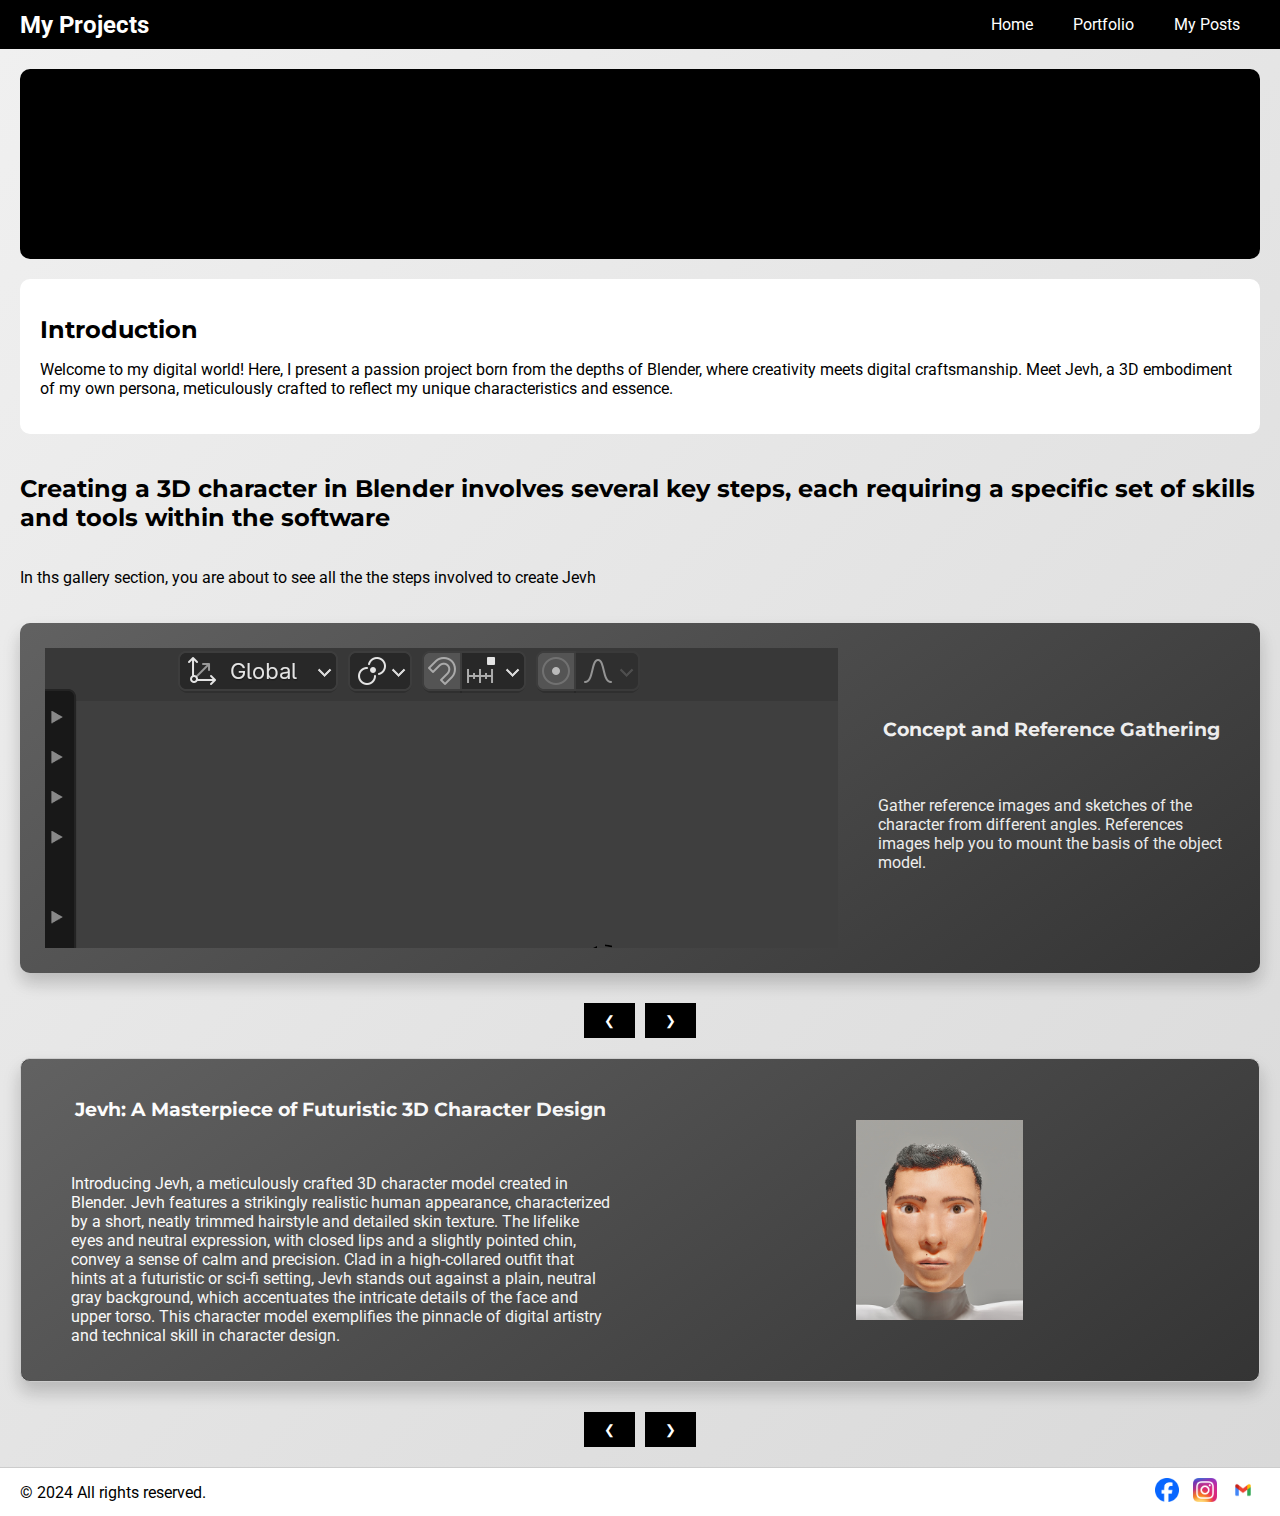
==== index.html @ c6016a76 "updated gallery to use gif files" ====
<!DOCTYPE html>
<html lang="en">
<head>
    <meta charset="UTF-8">
    <meta name="viewport" content="width=device-width, initial-scale=1.0">
    <title>My Projects</title>
    <link href="https://fonts.googleapis.com/css2?family=Roboto:wght@400;700&family=Montserrat:wght@400;700&display=swap" rel="stylesheet">
    <link rel="stylesheet" href="css/index.css">
    <link rel="stylesheet" href="css/styles.css">
</head>
<body>
    <div id="app">
        <div class="navbar">
            <div class="title">My Projects</div>
            <div class="menu" id="menu">
                <a href="#">Home</a>
                <a href="my-portfolio.html">Portfolio</a>
                <a href="my-posts.html">My Posts</a>
            </div>
            <div class="toggle-button" id="toggle-button">
                &#9776;
            </div>
        </div>
        <div class="container">
            <!-- video section -->
            <div class="video-container">
                <video autoplay muted loop>
                    <source src="assets/videos/up.mp4" type="video/mp4">
                    Your browser does not support the video tag.
                </video>
            </div>
            <!-- Introduction section -->
            <div class="introduction">
                <h1>Introduction</h1>
                <p>Welcome to my digital world! Here, I present a passion project born from the depths of Blender, where creativity meets digital craftsmanship. Meet Jevh, a 3D embodiment of my own persona, meticulously crafted to reflect my unique characteristics and essence.</p>
            </div>
            <!-- Gallery section -->
             <h2>Creating a 3D character in Blender involves several key steps, each requiring a specific set of skills and tools within the software</h2>
             <p>In ths gallery section, you are about to see all the the steps involved to create Jevh</p>
            <div class="gallery">
                <div class="gallery-left-container">
                    <div class="gallery-item prev">
                        <img id="prevImageContainer" class="gallery-image">
                    </div>
                    <div class="gallery-item current">
                        <div id="currentImageContainer" class="gallery-image"></div>
                    </div>
                    <div class="gallery-item next">
                        <div id="nextImageContainer" class="gallery-image"></div>
                    </div>
                </div>
                <div class="gallery-right-container">
                    <h3 id="currentDescription" class="gallery-description">Description of the current image</h3>
                    <p id="currentText" class="gallery-text">Text of the current image</p>
                </div>
            </div>
            <div class="gallery-buttons">
                <button class="prev" onclick="changeImage(-1)">&#10094;</button>
                <button class="next" onclick="changeImage(1)">&#10095;</button>
            </div>        
            <!-- New section for information and image -->
            <div class="info-image-container">
                <div class="info-container">
                    <h3 id="infoText">Title</h3><br>
                    <p id="description">This is the description of the image</p>
                </div>
                <div class="image-container">
                    <img id="fixedImage" src="assets/images/image1.jpg" alt="Info Image" style="width: 200px; height: 200px;">
                </div>
            </div>
            <div class="info-buttons">
                <button class="prev-info" onclick="changeInfo(-1)">&#10094;</button>
                <button class="next-info" onclick="changeInfo(1)">&#10095;</button>
            </div>        
        </div>
        <footer>
            <p>&copy; 2024 All rights reserved.</p>
            <div class="social-links">
                <a href="https://www.facebook.com/jhefferson.castro.50"><img src="assets/images/facebook.png" alt="Facebook"></a>
                <a href="https://www.instagram.com/iamjhefferson/"><img src="assets/images/instagram.png" alt="Instagram"></a>
                <a href="mailto:jheffersoncastrodossantos@gmail.com"><img src="assets/images/gmail.png" alt="Gmail"></a>
            </div>
        </footer>
    </div>
    <div id="imageModal" class="modal">
        <span class="close" id="closeModal">&times;</span>
        <img class="modal-content" id="modalImage">
        <div id="caption"></div>
    </div>
    <script src="js/index.js"></script>
    <script src="js/scripts.js"></script>
</body>
</html>
---- css/index.css ----
/* The Modal (background) */
.modal {
    display: none; /* Hidden by default */
    position: fixed; /* Stay in place */
    z-index: 1000; /* Sit on top */
    padding-top: 60px; /* Location of the box */
    left: 0;
    top: 0;
    width: 100%; /* Full width */
    height: 100%; /* Full height */
    overflow: auto; /* Enable scroll if needed */
    background-color: rgb(0, 0, 0); /* Fallback color */
    background-color: rgba(0, 0, 0, 0.9); /* Black w/ opacity */
}

/* Modal Content (image) */
.modal-content {
    margin: auto;
    display: block;
    width: 80%;
    max-width: 700px;
}

/* Caption of Modal Image */
#caption {
    margin: auto;
    display: block;
    width: 80%;
    max-width: 700px;
    text-align: center;
    color: #000000;
    padding: 10px 0;
    height: 150px;
}

/* Add Animation - Zoom in the Modal */
.modal-content, #caption {
    -webkit-animation-name: zoom;
    -webkit-animation-duration: 0.6s;
    animation-name: zoom;
    animation-duration: 0.6s;
}

@-webkit-keyframes zoom {
    from { -webkit-transform: scale(0) } 
    to { -webkit-transform: scale(1) }
}

@keyframes zoom {
    from { transform: scale(0) } 
    to { transform: scale(1) }
}

/* The Close Button */
.close {
    position: absolute;
    top: 45px;
    right: 35px;
    color: #000000;
    font-size: 50px;
    font-weight: bold;
    transition: 0.3s;
}

.close:hover,
.close:focus {
    color: #1f1f1f;
    text-decoration: none;
    cursor: pointer;
}

/* New class for reducing the opacity of the background content */
.body-modal-open .container,
.body-modal-open .navbar,
.body-modal-open footer {
    opacity: 0.1;
}

/* Ensure the modal remains fully opaque */
.modal {
    opacity: 1 !important;
}
---- css/styles.css ----
html, body {
    height: 100%;
    margin: 0;
    font-family: 'Roboto', sans-serif;
    background-color: #f8f8f8;
}

body {
    display: flex;
    flex-direction: column;
}

h1, h2, h3, h4, h5, h6 {
    font-family: 'Montserrat', sans-serif;
}

.navbar {
    display: flex;
    justify-content: space-between;
    align-items: center;
    background-color: black;
    color: white;
    padding: 10px 20px;
}

.navbar .title {
    font-size: 24px;
    font-weight: bold;
}

.navbar .menu {
    display: flex;
    align-items: center;
}

.navbar .menu a {
    color: white;
    text-decoration: none;
    margin: 0 10px;
    padding: 5px 10px;
    border-radius: 5px;
}

.navbar .menu a:hover {
    background-color: #555;
}

.toggle-button {
    display: none;
    font-size: 30px;
    cursor: pointer;
}

.container {
    flex: 1;
    display: flex;
    flex-direction: column;
    padding: 20px;
    background: linear-gradient(135deg, #f0f0f0, #d9d9d9);
}

.video-container {
    display: flex;
    justify-content: center;
    align-items: center;
    background-color: black;
    padding: 20px;
    margin-bottom: 20px;
    flex: 1;
    border-radius: 10px;
}

.video-container video {
    width: 100%;
    height: 100%;
    object-fit: cover;
}

.introduction {
    background-color: white;
    padding: 20px;
    border-radius: 10px;
    margin-bottom: 20px;
}

.introduction h1 {
    font-size: 24px;
}

.introduction p {
    font-size: 16px;
}

/* Updated Gallery CSS with 3D Effect */
.gallery {
    display: flex;
    flex-direction: row;
    background: #3a3a3a;
    border-radius: 10px;
    justify-content: space-around;
    padding: 25px;
    margin: 20px 0;
    box-shadow: 0 10px 15px rgba(0, 0, 0, 0.1), 0 10px 20px rgba(0, 0, 0, 0.1);
    transition: transform 0.3s ease; /* Smooth transition for hover effect */
    position: relative; /* For ::before pseudo-element */
}

.gallery:hover {
    transform: translateY(-10px); /* Slight lift on hover */
}

/* Optional: Add some light effect for more pronounced 3D depth */
.gallery::before {
    content: '';
    position: absolute;
    top: 0;
    left: 0;
    right: 0;
    bottom: 0;
    background: linear-gradient(145deg, rgba(255, 255, 255, 0.2), rgba(0, 0, 0, 0.1));
    border-radius: 10px;
    pointer-events: none; /* Ensure the gradient doesn't interfere with user interactions */
}

.gallery-left-container,
.gallery-right-container {
    display: flex;
    flex-direction: column;
    justify-content: center;
    align-items: center;
    gap: 20px;
}

.gallery-left-container {
    overflow: hidden; /* Ensure that the container doesn't overflow */
    position: relative; /* Ensure absolute positioning of images */
    width: 100%; /* Make sure it takes the full width available */
}

.gallery-right-container {
    width: 50%;
}

.gallery-right-container p,
.gallery-right-container h3{
    margin-left: 40px;
    margin-right: 10px;
    color: white;
}

.gallery-item {
    flex: 0 0 auto; /* Prevent flex items from stretching */
    justify-content: center;
    align-items: center;
    position: relative;
    transition: transform 0.5s ease, opacity 0.5s ease;
    margin: 0 -50px;
}

.gallery-image {
    max-height: 200px;
    transition: all 0.5s ease;
    opacity: 0.4;
}

.gallery-item.current .gallery-image {
    max-height: 300px;
    opacity: 1;
    z-index: 1;
    margin: 0 20px;
}

.gallery-left-container .gallery-item.prev,
.gallery-left-container .gallery-item.next {
    position: absolute;
    top: 50%;
    opacity: 0.3;
    transform: translateY(-50%);
    z-index: 1;
}

.gallery-left-container .gallery-item.prev {
    left: 0;
}

.gallery-left-container .gallery-item.next {
    right: 0;
}

.gallery-item.current {
    z-index: 3; /* Higher z-index */
}

.gallery-description {
    margin-top: 10px;
    text-align: center;
    color: white;
}

.gallery-buttons {
    display: flex;
    justify-content: center;
    margin-top: 10px;
}

.gallery-buttons button {
    background-color: black;
    color: white;
    border: none;
    padding: 10px 20px;
    cursor: pointer;
    margin: 0 5px;
}

.gallery-buttons button:hover {
    background-color: #555;
}

/* Updated Info Image Container CSS with 3D Effect */
.info-image-container {
    position: relative; /* For ::before pseudo-element */
    display: flex;
    flex-direction: row;
    justify-content: center;
    align-items: center;
    width: 100%;
    height: 100%;
    margin: 20px 0;
    padding: 20px;
    border: 1px solid #ccc;
    box-sizing: border-box;
    background: #3a3a3a;
    border-radius: 10px;
    box-shadow: 0 10px 15px rgba(0, 0, 0, 0.1), 0 10px 20px rgba(0, 0, 0, 0.1);
    transition: transform 0.3s ease; /* Smooth transition for hover effect */
}

.info-image-container:hover {
    transform: translateY(-10px); /* Slight lift on hover */
}

/* Optional: Add some light effect for more pronounced 3D depth */
.info-image-container::before {
    content: '';
    position: absolute;
    top: 0;
    left: 0;
    right: 0;
    bottom: 0;
    background: linear-gradient(145deg, rgba(255, 255, 255, 0.2), rgba(0, 0, 0, 0.1));
    border-radius: 10px;
    pointer-events: none; /* Ensure the gradient doesn't interfere with user interactions */
}

.info-container, .image-container {
    flex: 1;
    width: calc(50% - 10px);
    height: 100%;
    display: flex;
    justify-content: center;
    flex-direction: column;
    align-items: center;
    margin: 0 10px;
    border-radius: 10px;
    color: white;
}

.info-container h3,
.info-container p {
    margin-left: 20px;
    margin-right: 20px;
}

.image-container img {
    width: 100%;
    height: auto;
    object-fit: contain; /* Ensure the image fits without distortion */
    max-width: 200px; /* Control the image size */
    max-height: 200px; /* Control the image size */
}

.info-buttons {
    display: flex;
    justify-content: center;
    margin-top: 10px;
}

.info-buttons button {
    background-color: black;
    color: white;
    border: none;
    padding: 10px 20px;
    cursor: pointer;
    margin: 0 5px;
}

footer {
    display: flex;
    justify-content: space-between;
    align-items: center;
    padding: 10px 20px;
    background-color: white;
    border-top: 1px solid #ccc;
    margin-top: auto;
}

footer p {
    margin: 0;
}

.social-links img {
    width: 24px;
    height: 24px;
    margin: 0 5px;
}

/* Portfolio configurations */
.section {
    margin: 20px 0;
    border: 1px solid #ccc;
    padding: 10px;
    border-radius: 5px;
    box-shadow: 5px 5px 10px rgba(0, 0, 0, 0.5);
}

.section-header {
    display: flex;
    justify-content: space-between;
    align-items: center;
    cursor: pointer;
    padding: 10px;
    background-color: white;
    border-radius: 5px;
    border-bottom: 1px solid black;
    box-shadow: 5px 5px 10px rgba(0, 0, 0, 0.5);
}

.section-content {
    display: none;
    padding: 10px;
}

.expand-button {
    font-size: 20px;
    cursor: pointer;
    transition: transform 0.3s ease; /* Smooth rotation */
}

.intro-content {
    display: flex;
    align-items: center;
}

.profile-image {
    width: 100px;
    height: 100px;
    border-radius: 50%;
    margin-right: 20px;
    object-fit: cover;
}

.intro-text {
    display: flex;
    flex-direction: column;
    justify-content: center;
}

.intro-text h2 {
    margin-top: 0;
}



/* New CSS for paragraph titles */
.paragraph-title {
    font-family: 'Montserrat', sans-serif;
    font-size: 1.25em;
    margin-bottom: 10px;
}

/* New CSS for paragraph titles */
/* Global styles to include box-sizing */
*,
*::before,
*::after {
    box-sizing: border-box;
}

.post {
    border: 1px solid #ccc;
    padding: 10px;
    margin: 10px 0;
    border-radius: 10px;
    background: #3a3a3a;
    box-shadow: 0 10px 15px rgba(0, 0, 0, 0.1), 0 10px 20px rgba(0, 0, 0, 0.1);
    transition: transform 0.3s ease; /* Smooth transition for hover effect */
    position: relative; /* For ::before pseudo-element */
}
.post:hover {
    transform: translateY(-10px); /* Slight lift on hover */
}

.post img {
    max-width: 100%;
    height: auto;
}

/* Add new CSS for delete button */
.delete-post-button {
    background-color: #ff4d4d;
    color: white;
    border: none;
    padding: 5px;
    border-radius: 5px;
    cursor: pointer;
    position: absolute;
    right: 10px;
    top: 10px;
    width: 80px;
}

.delete-post-button:hover {
    background-color: #ff1a1a;
}

/* Ensure the post-header has position: relative to position the delete button correctly */
.post-header {
    position: relative;
    display: flex;
    align-items: center;
    margin-bottom: 10px;
    padding-right: 100px; /* Make room for the delete button */
}

.post-header-left {
    display: flex;
    align-items: center;
}

/* Other existing CSS */


.profile-pic {
    width: 50px;
    height: 50px;
    border-radius: 50%;
    margin-right: 10px;
    object-fit: cover;
}

.post-info {
    display: flex;
    flex-direction: column;
}

.post-author {
    font-weight: bold;
    color: white;
}

.post-date {
    font-size: 12px;
    color: #b7b4b4;
}
.post-content p {
    color: white;
}

.media-container {
    display: flex;
    flex-direction: row;
    justify-content: center;
    align-items: center;
    flex-wrap: wrap;
}

.post-content img,
.post-content video {
    max-width: 100%;
    height: auto;
    display: block;
    margin-top: 10px;
    margin: 10px;
    max-height: 300px; /* Added this to scale the images and videos smaller */
}

.section-content-post {
    display: flex;
    flex-direction: column;
    gap: 10px;
    margin: 20px;
}

.section-content-post input[type="text"],
.section-content-post input[type="file"],
.section-content-post .post-button {
    width: 100%;
    padding: 10px;
    border: 1px solid #ccc;
    border-radius: 5px;
}

.section-content-post input[type="text"] {
    padding: 10px;
}

.section-content-post input[type="file"] {
    padding: 10px;
}

.section-content-post .post-button {
    padding: 10px;
    background-color: #007BFF;
    color: white;
    border: none;
    border-radius: 5px;
    cursor: pointer;
}

.section-content-post .post-button:hover {
    background-color: #0056b3;
}

/* Hide the default file input */
/* Hide the default file input */
#post-images {
    display: none;
}

/* Style for the custom file button */
/* Hide the default file input */
#post-media {
    display: none;
}

/* Style for the custom file button */
#custom-file-button {
    background-color: #ffffff;
    color: white;
    border: none;
    border-radius: 5px;
    cursor: pointer;
    text-align: center;
    display: inline-block;
    width: 100%;
}

#custom-file-button:hover {
    background-color: #0056b3;
}

/* Style for the media previews */
#media-preview {
    display: flex;
    flex-wrap: wrap;
    margin-top: 10px;
    gap: 10px;
}

#media-preview img,
#media-preview video {
    width: 100px; /* Adjust the size as needed */
    height: 100px; /* Make height the same as width for a square aspect ratio */
    object-fit: cover;
    border-radius: 5px;
    border: 1px solid #ccc;
}


.chart-container {
    display: flex;
    justify-content: center;
    align-items: center;
    width: 30%;
    margin: 0 auto 40px;
}

canvas {
    width: 100% !important;
    height: auto !important;
}




/* User Info Styles */
.user-info {
    display: flex;
    align-items: center;
    justify-content: space-between;
    padding: 20px;
    background-color: white;
    border-bottom: 1px solid #ccc;
    margin-bottom: 20px;
}

.user-info .profile-picture, 
.post-header .profile-pic {
    width: 50px;
    height: 50px;
    border-radius: 50%;
    margin-right: 10px;
    object-fit: cover; /* Ensures the image maintains its aspect ratio */
}

.user-info .username {
    font-size: 18px;
    font-weight: bold;
    margin-right: auto;
}

#signout-button {
    padding: 10px 20px;
    background-color: #007BFF;
    color: white;
    border: none;
    border-radius: 5px;
    cursor: pointer;
    font-size: 16px;
    text-align: center;
}

#signout-button:hover {
    background-color: #0056b3;
}
#signin-register-button {
    padding: 10px 20px;
    background-color: #007BFF;
    color: white;
    border: none;
    border-radius: 5px;
    cursor: pointer;
    font-size: 16px;
    text-align: center;
}

#signin-register-button:hover {
    background-color: #0056b3;
}
.input-container {
    position: relative;
    width: 100%;
    padding: 10px;
}

.input-container .post-text {
    width: 100%;
    padding: 10px;
    border: 1px solid #ccc;
    border-radius: 5px;
    position: relative;
    z-index: 1;
    background-color: #fff;
    transition: all 0.5s ease;
}

.input-container::before {
    content: '';
    position: absolute;
    top: -2px;
    left: -2px;
    right: -2px;
    bottom: -2px;
    background: linear-gradient(45deg, #ff0000, #00ff00, #0000ff, #ff00ff, #00ffff, #ffff00, #ff0000);
    background-size: 400% 400%;
    border-radius: 5px;
    z-index: 0;
    animation: gradient-animation 5s linear infinite;
}

@keyframes gradient-animation {
    0% {
        background-position: 0% 50%;
    }
    50% {
        background-position: 100% 50%;
    }
    100% {
        background-position: 0% 50%;
    }
}

.search-user {
    padding: 10px;
    border: 1px solid #ccc;
    border-radius: 5px;
    width: 70%;
}

#search-button {
    padding: 10px;
    border: 1px solid #ccc;
    border-radius: 5px;
    cursor: pointer;
    background-color: #007BFF;
    color: white;
    margin-left: 10px;
}

.user-list {
    position: absolute;
    background-color: white;
    border: 1px solid #ccc;
    border-radius: 5px;
    width: 70%;
    max-height: 150px;
    overflow-y: auto;
    display: none;
    z-index: 100;
}

.user-list div {
    padding: 10px;
    cursor: pointer;
}

.user-list div:hover {
    background-color: #f0f0f0;
}

/* Modal styles */
.modal {
    display: none;
    position: fixed;
    z-index: 1000;
    left: 0;
    top: 0;
    width: 100%;
    height: 100%;
    overflow: auto;
    background-color: rgb(0, 0, 0);
    background-color: rgba(0, 0, 0, 0.4);
    padding-top: 60px;
}

.modal-content {
    background-color: #fefefe;
    margin: 5% auto;
    padding: 20px;
    border: 1px solid #888;
    width: 80%;
}

.close {
    position: absolute;
    top: 10px;
    right: 10px;
    color: #fff;
    background-color: #3a3a3a;
    border: none;
    border-radius: 50%;
    padding: 10px 15px;
    font-size: 20px;
    cursor: pointer;
    transition: background-color 0.3s, transform 0.3s;
}

.close:hover,
.close:focus {
    background-color: #ff0000;
    transform: scale(1.1);
}

/* Redirect Button Styling */
.redirect-container {
    display: flex;
    justify-content: center;
    margin: 20px 0;
}

#view-portfolio-button {
    padding: 10px 20px;
    background-color: #007BFF;
    color: white;
    border: none;
    border-radius: 5px;
    cursor: pointer;
    font-size: 16px;
    text-align: center;
}

#view-portfolio-button:hover {
    background-color: #0056b3;
}

.my-section {
    margin: 20px 0;
    padding: 10px;
    border-radius: 5px;
    box-shadow: 5px 5px 10px rgba(0, 0, 0, 0.5);
    position: relative; /* To position the pseudo-element correctly */
    border: 2px solid transparent; /* Initial transparent border */
}

@keyframes gradientAnimation {
    0% {
        background-position: 0% 50%;
    }
    50% {
        background-position: 100% 50%;
    }
    100% {
        background-position: 0% 50%;
    }
}

@keyframes blinkAnimation {
    0%, 100% {
        opacity: 1;
    }
    50% {
        opacity: 0;
    }
}


.chart-container {
    display: flex;
    justify-content: center;
    align-items: center;
    flex: 1;
    max-width: 50%; /* Adjust the maximum width as needed */
}

/* Media Queries for Responsive Design */
@media (max-width: 768px) {
    .navbar {
        flex-direction: row;
        justify-content: space-between;
        align-items: center;
    }

    .navbar .menu {
        display: none;
        flex-direction: column;
        width: 100%;
        text-align: center;
        background-color: black;
        position: absolute;
        top: 60px;
        left: 0;
    }

    .navbar .menu a {
        margin: 10px 0;
        padding: 10px 0;
    }

    .toggle-button {
        display: block;
    }

    .container {
        padding: 10px;
    }

    .video-container {
        padding: 10px;
    }

    .introduction {
        padding: 10px;
    }

    .introduction h1 {
        font-size: 20px;
    }

    .introduction p {
        font-size: 14px;
    }

    .gallery {
        flex-direction: column;
        align-items: center;
    }

    .gallery-left-container {
        flex-direction: column;
        width: 100%;
    }

    .gallery-right-container {
        width: 100%;
        padding: 0;
        margin-top: 20px;
    }
    .gallery-item.current .gallery-image {
        max-height: 250px;
        margin: 0;
    }
    .gallery-item {
        margin: 10px 0;
        position: relative;
    }

    .gallery-image {
        max-height: 150px;
    }

    .info-image-container {
        flex-direction: column;
    }

    .info-container, .image-container {
        width: calc(100% - 20px);
    }
    .gallery-right-container p,
    .gallery-right-container h3 {
        margin-left: 10px;
        margin-right: 10px;
    }

    .gallery-item.current .gallery-image {
        max-height: 250px;
    }

    .gallery-buttons {
        flex-direction: row;
        justify-content: space-evenly;
        margin-top: 20px;
    }

    .gallery-buttons button {
        margin: 5px 0;
        width: 100px;
    }

    .info-buttons {
        flex-direction: row;
        justify-content: space-evenly;
        margin-top: 20px;
    }

    .info-buttons button {
        margin: 5px 0;
        width: 100px;
    }

    footer {
        flex-direction: column;
        text-align: center;
    }

    .social-links img {
        margin: 5px;
    }

    .chart-container {
        width: 100%;
        margin: 10px 0;
    }
    
    .intro-content {
        flex-direction: column;
        align-items: center;
        text-align: center;
    }

    .profile-image {
        width: 100px;
        height: 100px;
    }

    .intro-text {
        text-align: center;
    }
    .modal-content {
        width: 95%; 
        margin: 10% auto; 
        padding: 10px;
    }

    .modal-content textarea {
        width: 100%;
        height: 150px; 
    }

    .modal-content button {
        width: 100%;
        padding: 10px;
    }

    .media-container {
        flex-direction: column;
    }
}

@media (max-width: 480px) {
    .navbar .title {
        font-size: 20px;
    }

    .navbar .menu a {
        padding: 5px 0;
    }
    .user-info .username {
        font-size: 16px;
    }

    .introduction h1 {
        font-size: 18px;
    }

    .introduction p {
        font-size: 12px;
    }

    .gallery-image {
        max-height: 120px;
    }

    .gallery-item.current .gallery-image {
        max-height: 200px;
    }

    .gallery-buttons button {
        width: 80px;
    }

    .info-buttons button {
        width: 80px;
    }
    .profile-image {
        width: 80px;
        height: 80px;
    }
}
/* Modal Image Styling */
.modal-content-my-posts img {
    max-width: 90%;
    max-height: 80vh;
    display: block;
    margin: 0 auto;
}
/* Style for close button */
.close-image-modal {
    position: absolute;
    top: 10px;
    right: 10px;
    color: #fff;
    background-color: #3a3a3a;
    border: none;
    border-radius: 50%;
    padding: 10px 15px;
    font-size: 20px;
    cursor: pointer;
    transition: background-color 0.3s, transform 0.3s;
}

.close-image-modal:hover {
    background-color: #ff0000;
    transform: scale(1.1);
}
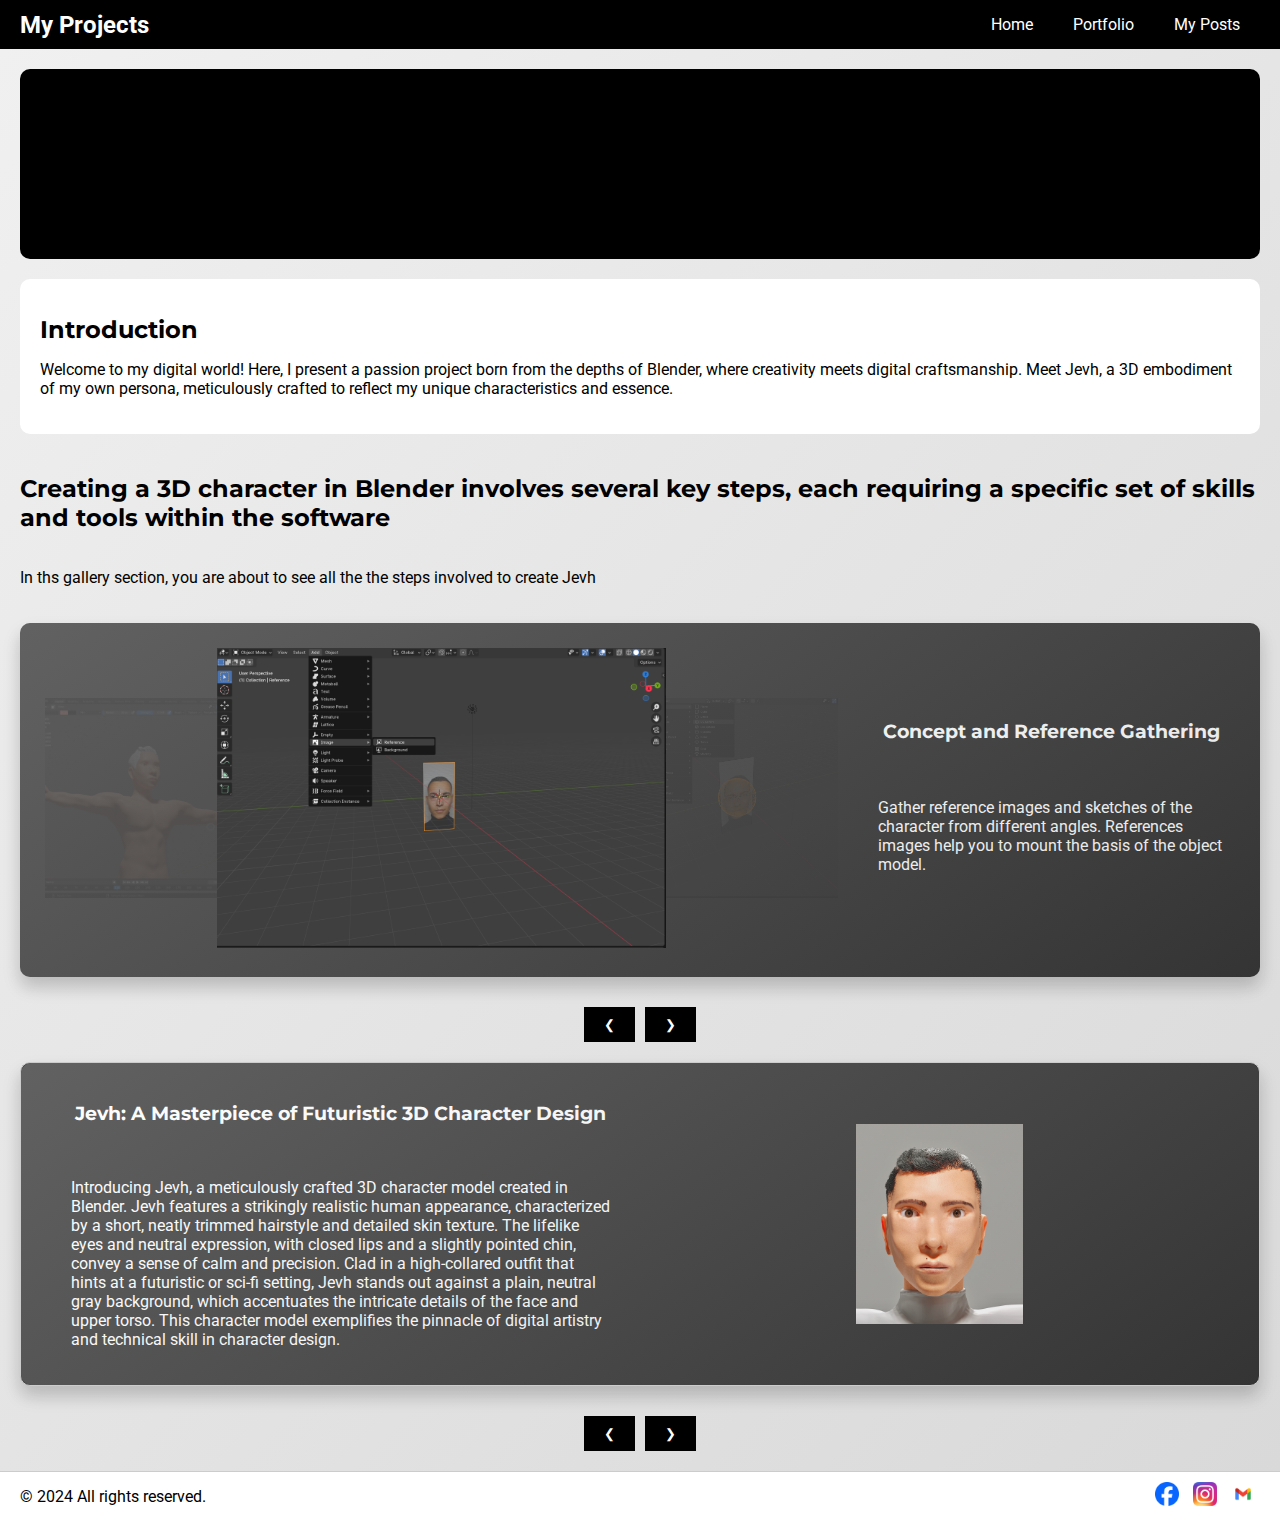
==== commit 40802688: "removed modifications" ====
--- a/index.html
+++ b/index.html
@@ -40,13 +40,13 @@
             <div class="gallery">
                 <div class="gallery-left-container">
                     <div class="gallery-item prev">
-                        <img id="prevImageContainer" class="gallery-image">
+                        <img id="prevImage" class="gallery-image" src="" alt="Previous Image">
                     </div>
                     <div class="gallery-item current">
-                        <div id="currentImageContainer" class="gallery-image"></div>
+                        <img id="currentImage" class="gallery-image" src="" alt="Current Image">
                     </div>
                     <div class="gallery-item next">
-                        <div id="nextImageContainer" class="gallery-image"></div>
+                        <img id="nextImage" class="gallery-image" src="" alt="Next Image">
                     </div>
                 </div>
                 <div class="gallery-right-container">
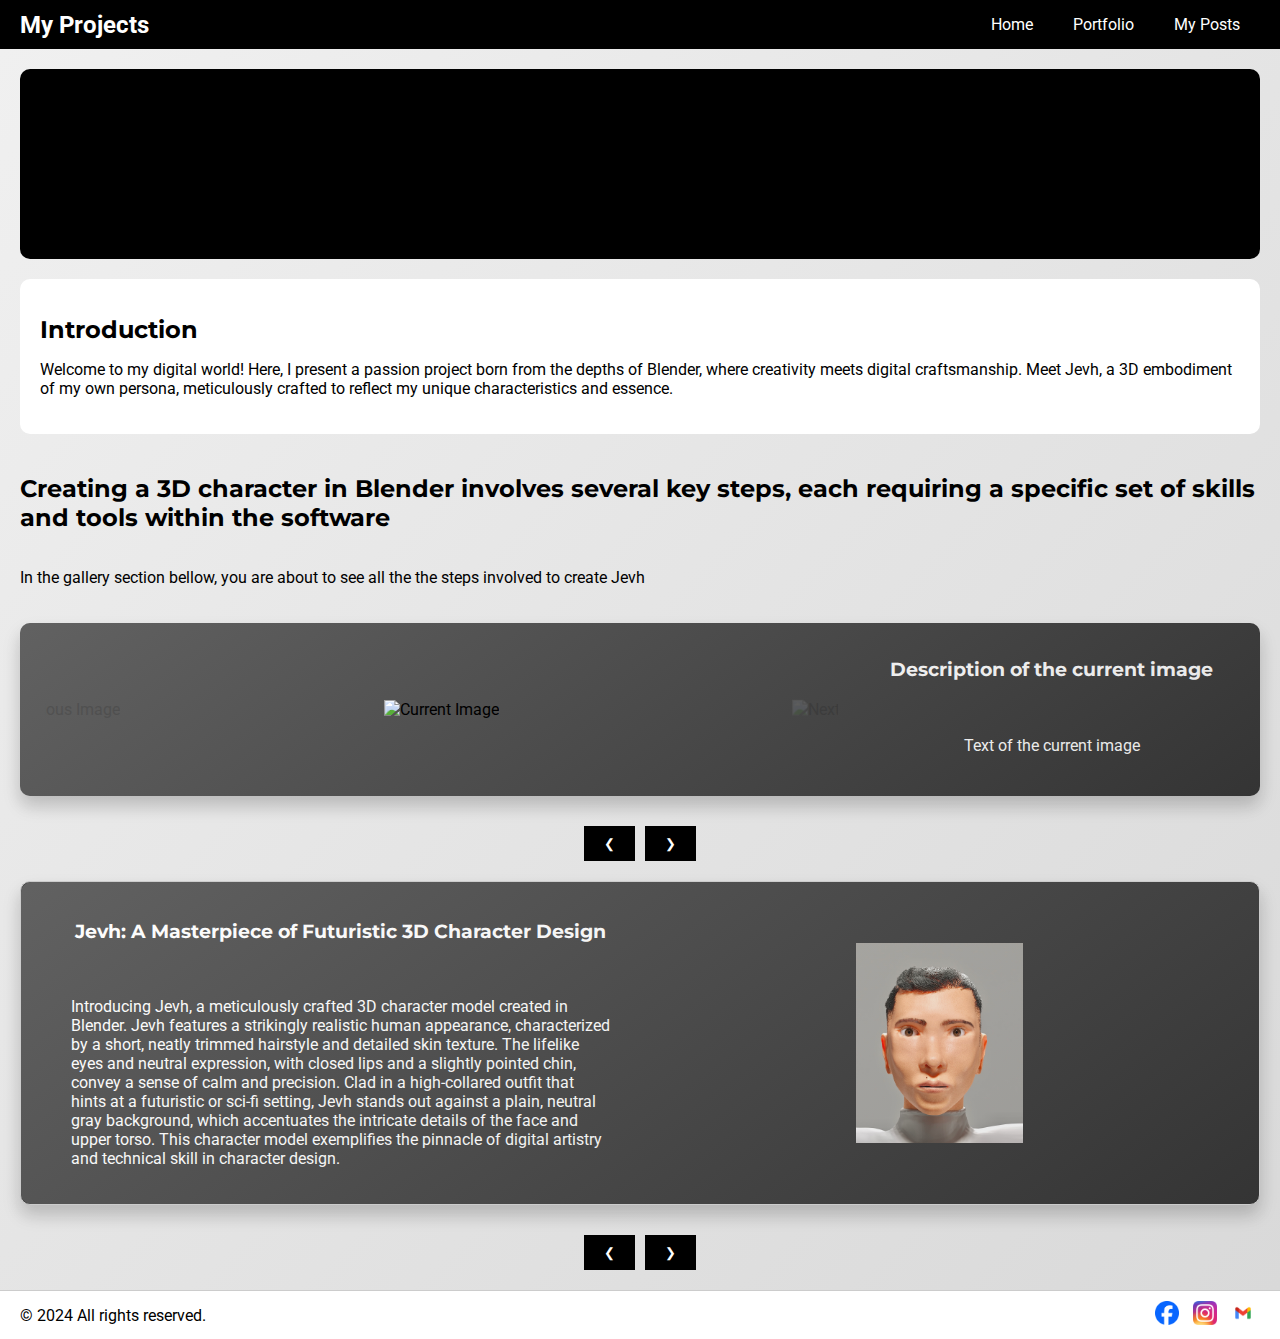
==== commit 2250e8cc: "updated index.js for sync gallery image with the text" ====
--- a/index.html
+++ b/index.html
@@ -36,7 +36,7 @@
             </div>
             <!-- Gallery section -->
              <h2>Creating a 3D character in Blender involves several key steps, each requiring a specific set of skills and tools within the software</h2>
-             <p>In ths gallery section, you are about to see all the the steps involved to create Jevh</p>
+             <p>In the gallery section bellow, you are about to see all the the steps involved to create Jevh</p>
             <div class="gallery">
                 <div class="gallery-left-container">
                     <div class="gallery-item prev">
--- a/css/styles.css
+++ b/css/styles.css
@@ -568,7 +568,7 @@
 
 
 .chart-container {
-    display: flex;
+    display: block;
     justify-content: center;
     align-items: center;
     width: 30%;
@@ -579,9 +579,6 @@
     width: 100% !important;
     height: auto !important;
 }
-
-
-
 
 /* User Info Styles */
 .user-info {
@@ -596,13 +593,17 @@
 
 .user-info .profile-picture, 
 .post-header .profile-pic {
-    width: 50px;
-    height: 50px;
+    width: 100px;
+    height: 100px;
     border-radius: 50%;
     margin-right: 10px;
     object-fit: cover; /* Ensures the image maintains its aspect ratio */
 }
 
+.post .profile-pic {
+    width: 50px;
+    height: 50px;
+}
 .user-info .username {
     font-size: 18px;
     font-weight: bold;
@@ -640,7 +641,7 @@
 .input-container {
     position: relative;
     width: 100%;
-    padding: 10px;
+    padding: 5px;
 }
 
 .input-container .post-text {
@@ -661,7 +662,7 @@
     left: -2px;
     right: -2px;
     bottom: -2px;
-    background: linear-gradient(45deg, #ff0000, #00ff00, #0000ff, #ff00ff, #00ffff, #ffff00, #ff0000);
+    background: linear-gradient(60deg, #ffffff, #ffffff, #808080, #808080, #ffd700, #ffffff, #000000);
     background-size: 400% 400%;
     border-radius: 5px;
     z-index: 0;
@@ -815,11 +816,10 @@
 
 
 .chart-container {
-    display: flex;
-    justify-content: center;
-    align-items: center;
-    flex: 1;
-    max-width: 50%; /* Adjust the maximum width as needed */
+    display: block;
+    justify-content: center;
+    align-items: center;
+    max-width: 80%; /* Adjust the maximum width as needed */
 }
 
 /* Media Queries for Responsive Design */
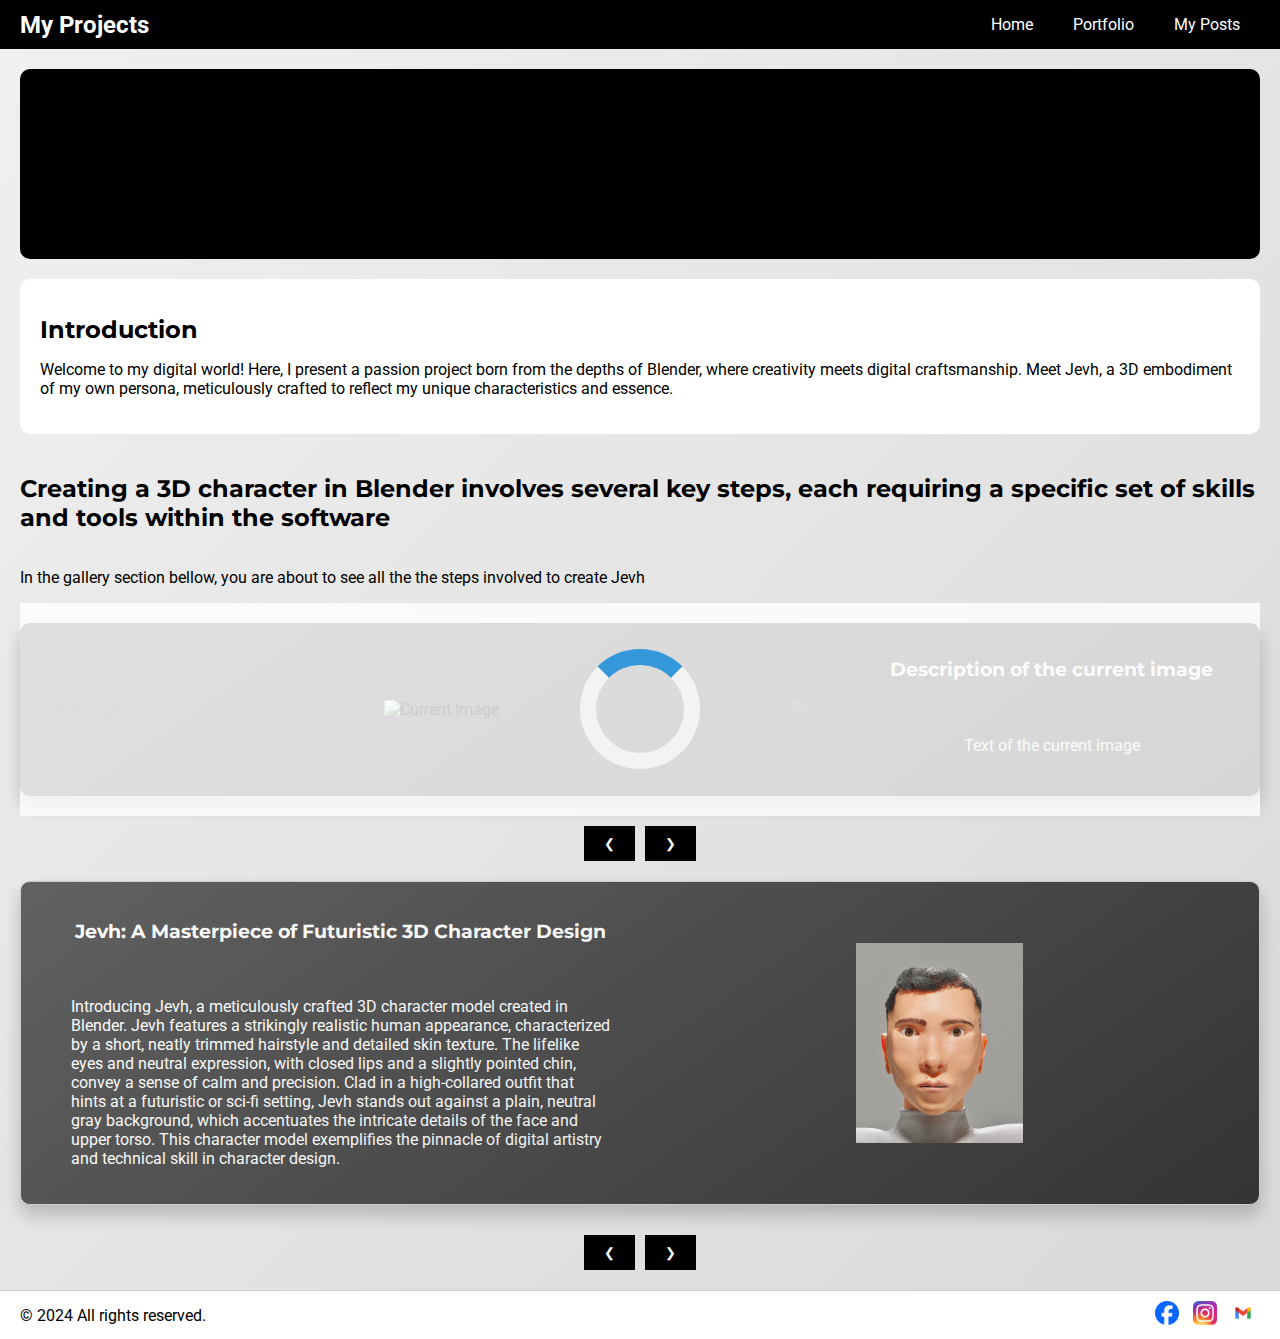
==== commit 0fff8066: "more updates of the loading function" ====
--- a/index.html
+++ b/index.html
@@ -10,6 +10,9 @@
 </head>
 <body>
     <div id="app">
+        <div id="loading" class="loading">
+            <div class="spinner"></div>
+        </div>
         <div class="navbar">
             <div class="title">My Projects</div>
             <div class="menu" id="menu">
@@ -35,23 +38,28 @@
                 <p>Welcome to my digital world! Here, I present a passion project born from the depths of Blender, where creativity meets digital craftsmanship. Meet Jevh, a 3D embodiment of my own persona, meticulously crafted to reflect my unique characteristics and essence.</p>
             </div>
             <!-- Gallery section -->
-             <h2>Creating a 3D character in Blender involves several key steps, each requiring a specific set of skills and tools within the software</h2>
-             <p>In the gallery section bellow, you are about to see all the the steps involved to create Jevh</p>
-            <div class="gallery">
-                <div class="gallery-left-container">
-                    <div class="gallery-item prev">
-                        <img id="prevImage" class="gallery-image" src="" alt="Previous Image">
+            <h2>Creating a 3D character in Blender involves several key steps, each requiring a specific set of skills and tools within the software</h2>
+            <p>In the gallery section bellow, you are about to see all the the steps involved to create Jevh</p>
+            <div id="gallery-wrapper" class="gallery-wrapper">
+                <div id="loading" class="loading">
+                    <div class="spinner"></div>
+                </div>
+                <div class="gallery">
+                    <div class="gallery-left-container">
+                        <div class="gallery-item prev">
+                            <img id="prevImage" class="gallery-image" src="" alt="Previous Image">
+                        </div>
+                        <div class="gallery-item current">
+                            <img id="currentImage" class="gallery-image" src="" alt="Current Image">
+                        </div>
+                        <div class="gallery-item next">
+                            <img id="nextImage" class="gallery-image" src="" alt="Next Image">
+                        </div>
                     </div>
-                    <div class="gallery-item current">
-                        <img id="currentImage" class="gallery-image" src="" alt="Current Image">
+                    <div class="gallery-right-container">
+                        <h3 id="currentDescription" class="gallery-description">Description of the current image</h3>
+                        <p id="currentText" class="gallery-text">Text of the current image</p>
                     </div>
-                    <div class="gallery-item next">
-                        <img id="nextImage" class="gallery-image" src="" alt="Next Image">
-                    </div>
-                </div>
-                <div class="gallery-right-container">
-                    <h3 id="currentDescription" class="gallery-description">Description of the current image</h3>
-                    <p id="currentText" class="gallery-text">Text of the current image</p>
                 </div>
             </div>
             <div class="gallery-buttons">
--- a/css/styles.css
+++ b/css/styles.css
@@ -822,6 +822,47 @@
     max-width: 80%; /* Adjust the maximum width as needed */
 }
 
+/* Loading animation styles */
+.gallery-wrapper {
+    position: relative;
+}
+
+.loading {
+    position: absolute;
+    top: 0;
+    left: 0;
+    width: 100%;
+    height: 100%;
+    background: rgba(255, 255, 255, 0.8);
+    display: flex;
+    justify-content: center;
+    align-items: center;
+    z-index: 1000;
+    visibility: visible;
+    opacity: 1;
+    transition: visibility 0s linear 0.3s, opacity 0.3s;
+}
+
+.loading.hidden {
+    visibility: hidden;
+    opacity: 0;
+    transition: visibility 0s linear 0.3s, opacity 0.3s;
+}
+
+.spinner {
+    border: 16px solid #f3f3f3;
+    border-top: 16px solid #3498db;
+    border-radius: 50%;
+    width: 120px;
+    height: 120px;
+    animation: spin 2s linear infinite;
+}
+
+@keyframes spin {
+    0% { transform: rotate(0deg); }
+    100% { transform: rotate(360deg); }
+}
+
 /* Media Queries for Responsive Design */
 @media (max-width: 768px) {
     .navbar {
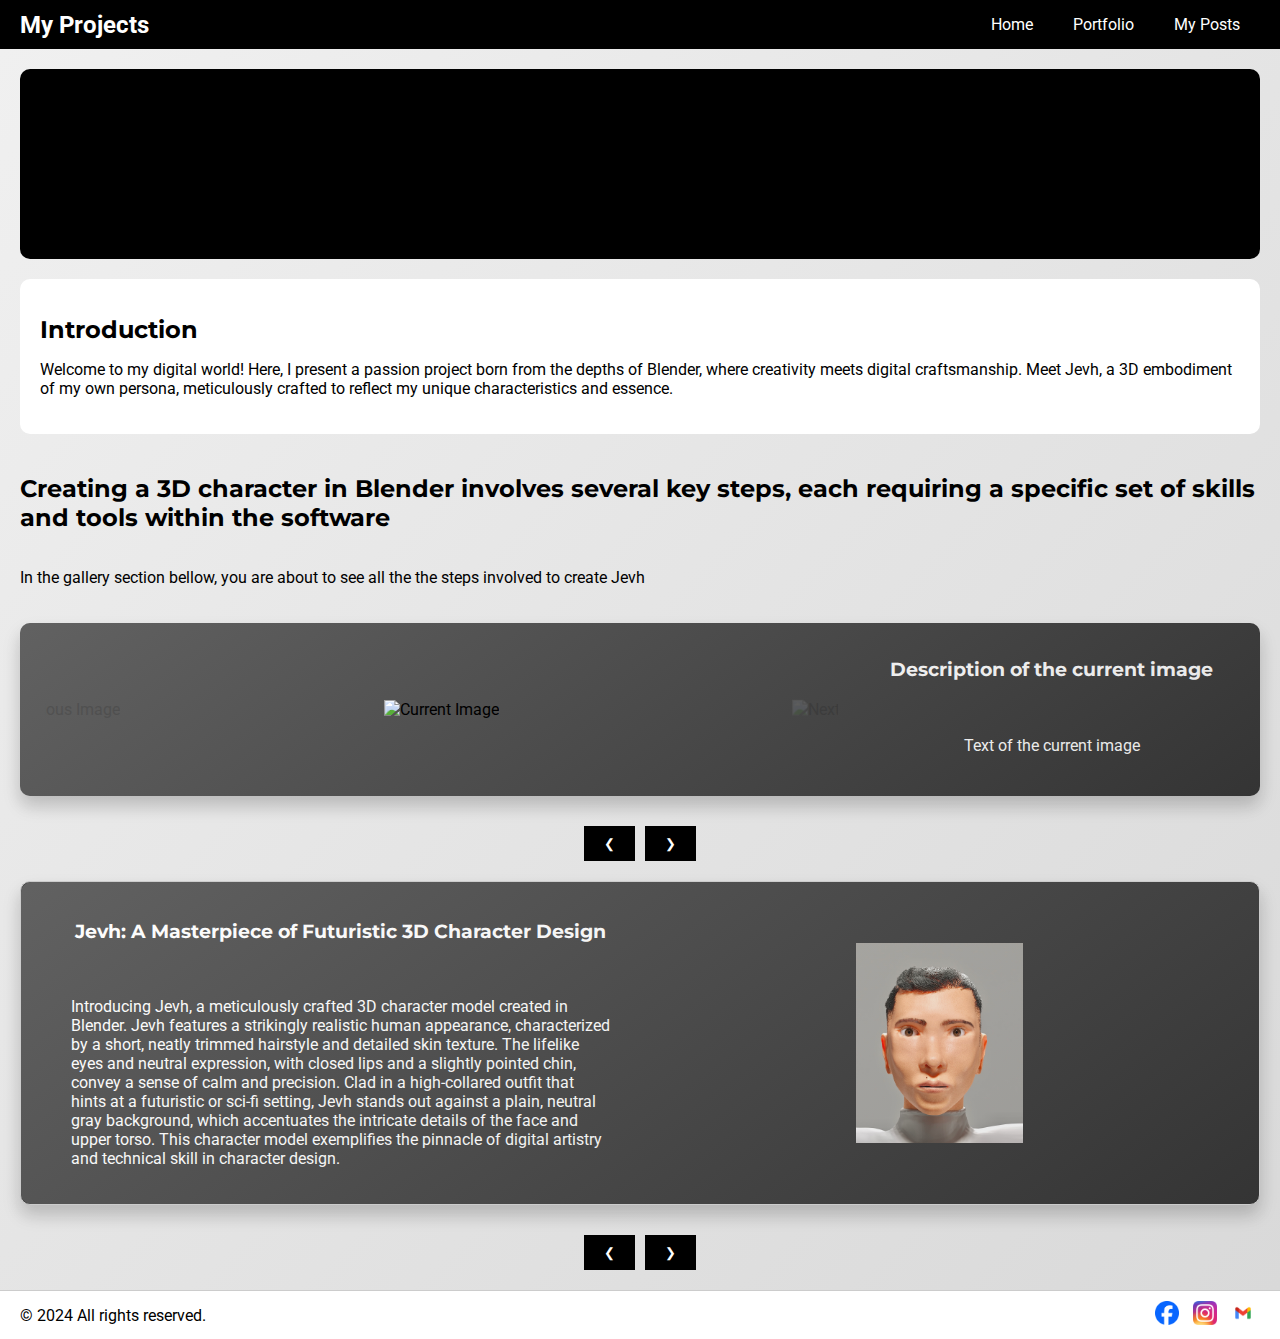
==== commit 031bb856: "Update index.html" ====
--- a/index.html
+++ b/index.html
@@ -9,10 +9,6 @@
     <link rel="stylesheet" href="css/styles.css">
 </head>
 <body>
-    <div id="app">
-        <div id="loading" class="loading">
-            <div class="spinner"></div>
-        </div>
         <div class="navbar">
             <div class="title">My Projects</div>
             <div class="menu" id="menu">
--- a/css/styles.css
+++ b/css/styles.css
@@ -850,18 +850,24 @@
 }
 
 .spinner {
-    border: 16px solid #f3f3f3;
-    border-top: 16px solid #3498db;
+    display: inline-block;
+    width: 80px;
+    height: 80px;
+    border: 4px solid rgba(0, 0, 0, 0.1);
     border-radius: 50%;
-    width: 120px;
-    height: 120px;
-    animation: spin 2s linear infinite;
+    border-top-color: #3498db;
+    animation: spin 1s ease-in-out infinite;
 }
 
 @keyframes spin {
-    0% { transform: rotate(0deg); }
-    100% { transform: rotate(360deg); }
-}
+    to { transform: rotate(360deg); }
+}
+
+/* Optional: Dark background for contrast */
+body.loading-active {
+    background-color: rgba(0, 0, 0, 0.5);
+}
+
 
 /* Media Queries for Responsive Design */
 @media (max-width: 768px) {
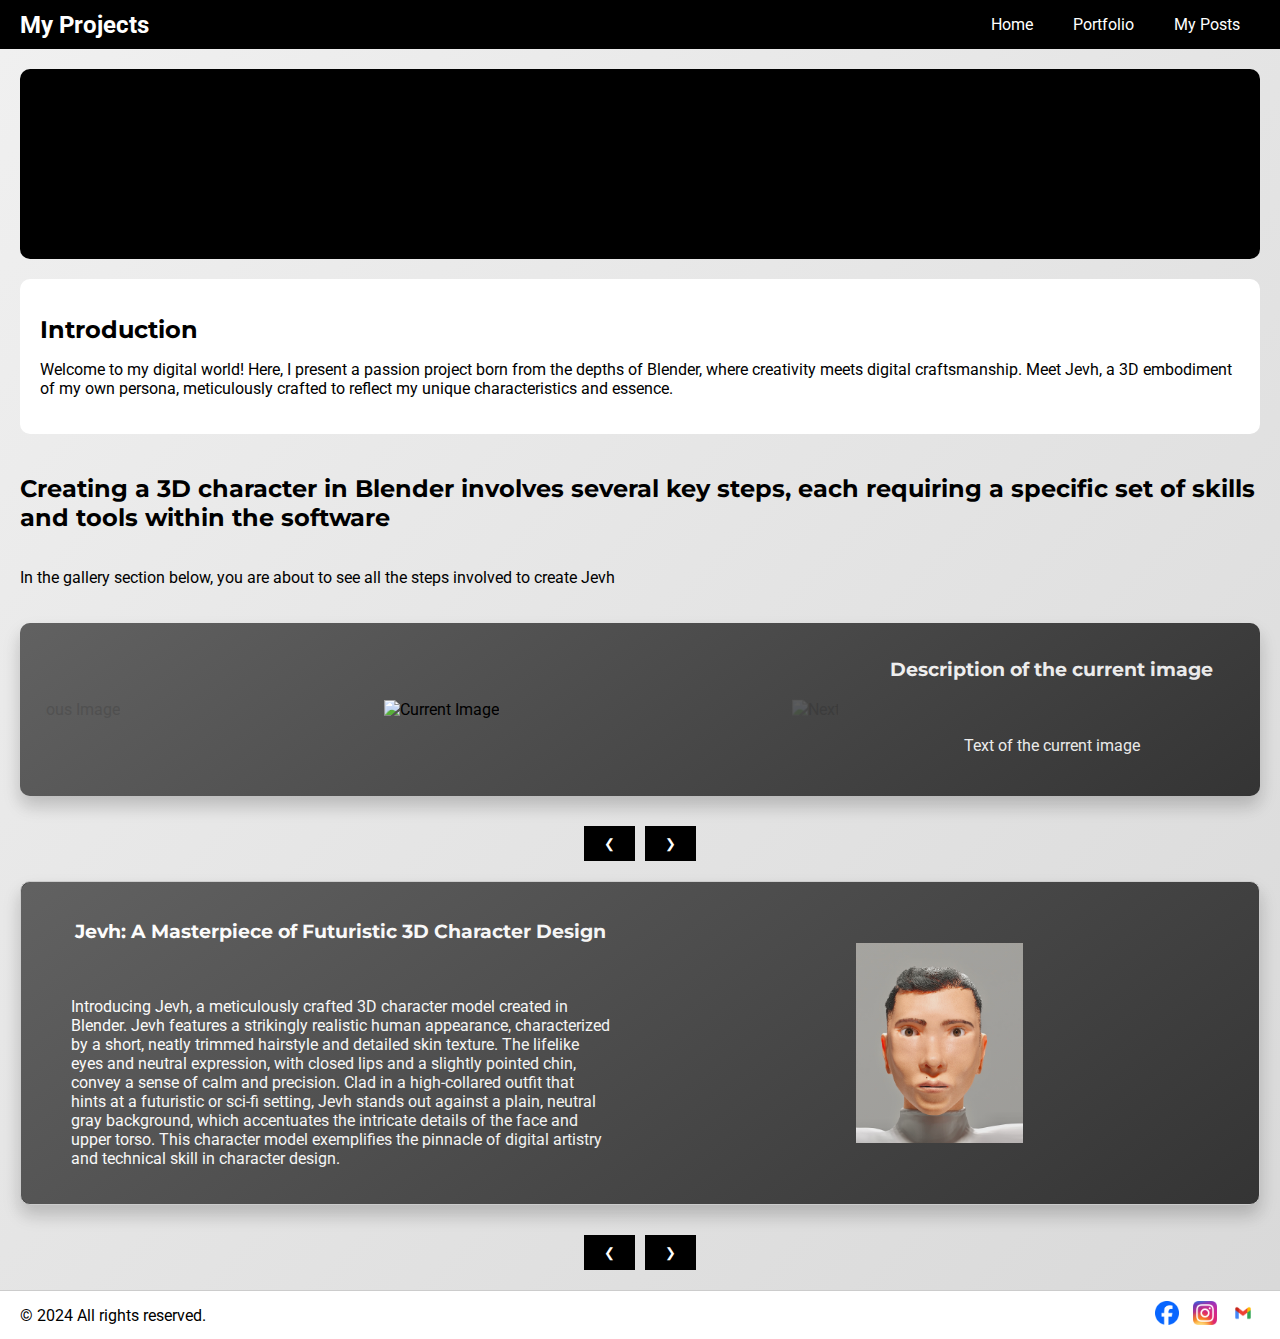
==== commit d7b786a3: "Update index.html" ====
--- a/index.html
+++ b/index.html
@@ -9,6 +9,7 @@
     <link rel="stylesheet" href="css/styles.css">
 </head>
 <body>
+    <div id="app">
         <div class="navbar">
             <div class="title">My Projects</div>
             <div class="menu" id="menu">
@@ -35,7 +36,7 @@
             </div>
             <!-- Gallery section -->
             <h2>Creating a 3D character in Blender involves several key steps, each requiring a specific set of skills and tools within the software</h2>
-            <p>In the gallery section bellow, you are about to see all the the steps involved to create Jevh</p>
+            <p>In the gallery section below, you are about to see all the steps involved to create Jevh</p>
             <div id="gallery-wrapper" class="gallery-wrapper">
                 <div id="loading" class="loading">
                     <div class="spinner"></div>
